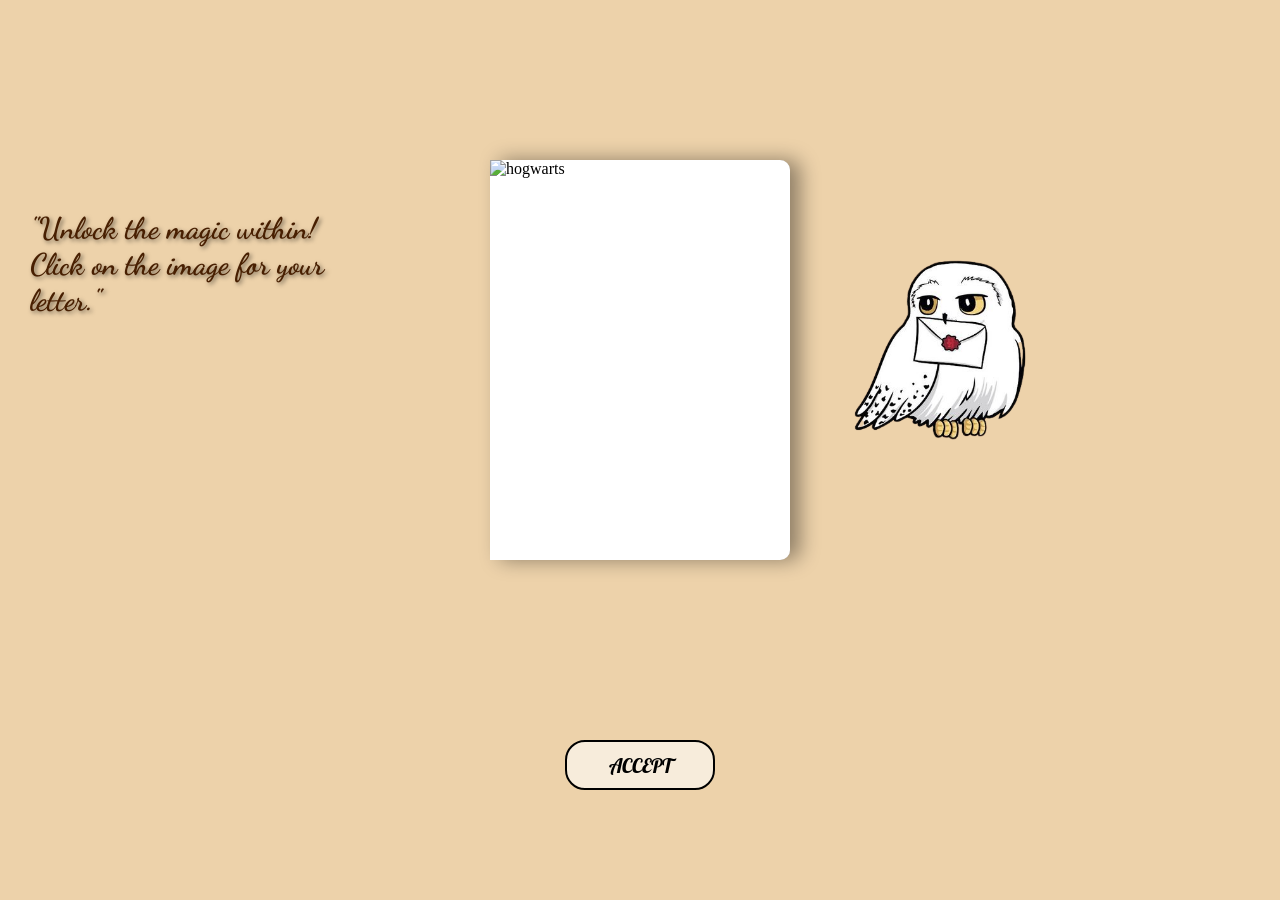
==== third.html @ c7e7a53b "message" ====
<!DOCTYPE html>
<html lang="en">
  <head>
    <meta charset="UTF-8" />
    <meta name="viewport" content="width=device-width, initial-scale=1.0" />
    <title>Potter Craft</title>
    <link rel="stylesheet" href="main.css" />
  </head>

  <body>
    <div class="open">
    <h2>"Unlock the magic within! <br>Click on the image for your letter."</h2>
  </div>
    <div class="card">
    <div class="cover">
        <img src="https://i.pinimg.com/474x/2b/15/46/2b1546d8b17c914f7974e58d3373fa6d.jpg" alt="hogwarts">
        <img src="https://i.pinimg.com/474x/be/87/03/be8703ba8e7803243dd2f4a139b5857e.jpg" alt="9 3/4">
    </div>
    <div class="content">
        <h2>Welcome To Hogwarts</h2>
       <p>Dear Student, <br>

            We are pleased to inform you that you have been accepted into Hogwarts School of Witchcraft and Wizardry for the upcoming academic year. 
        
        Enclosed with this letter, you will find a list of required books and equipment for your first year at Hogwarts. The Hogwarts Express will depart from Platform 9¾ at King's Cross Station at 11 a.m.
        
        Upon your arrival at Hogwarts, you will be sorted into one of our four houses—Gryffindor, Hufflepuff, Ravenclaw, or Slytherin. 
         
        We look forward to welcoming you to Hogwarts and witnessing the incredible journey that lies ahead for you. Prepare for a year filled with magical discoveries, friendship, and academic excellence.
        <br>
        Yours sincerely,
        <br>
        Albus Dumbledore
        <br>
        Headmaster
        <br>
        Hogwarts School of Witchcraft and Wizardry</p>
      
        <img id="third-main1" src="./pics/owl2-removebg-preview.png" alt="owl">
     
        
    </div>
  </div>
  <button id="btn" type="button">ACCEPT</button>
  <script src="./audio.js"></script>
    <script src="./third.js"></script>
  </body>
</html>
---- main.css ----
@import url('https://fonts.googleapis.com/css2?family=Dancing+Script:wght@700&family=Lobster&display=swap');

* {
    margin: 0%;
    padding: 0%;
    box-sizing: border-box;

}
.main-page{
    background-image: url("https://i.pinimg.com/564x/a6/99/66/a69966cf666f86cdaca6f19d596fd1e9.jpg");
    background-size: cover;
    width: 100vw;
    height: 100vh;
   
}
.homeImg{
    background-size: cover;
    width: 100%;
    height: 100%;
}
.zoom-out-animation {
    position: absolute;
    width: 800px; 
    top: 20%;
    animation: zoomOut 5s ease-in-out infinite alternate; 
    z-index: 1;
    margin: 0%;
    padding: 0%;
}
  
  @keyframes zoomOut {
    from {
      transform: scale(1);
    }
    to {
      transform: scale(1.2); 
    }
}

#btn{
    position: absolute;
    top: 85%;
    left: 50%;
  font-size: 20px;
  width: 150px;
  height: 50px;
  border-radius: 1em;
  transform: translate(-50%, -50%);
  border: 2px solid black;
  background: rgba(255, 255, 255, 0.584);
  
  cursor: pointer;
  font-family: 'Lobster', sans-serif;
  text-align: center;
  z-index: 2;
  
}

#btn:hover{
    background-color: rgba(67, 22, 22, 0.199);
    color: white;
    z-index: 2;
}


.container1 {
    position: relative;
    width: 100%;
    height: 100%;
    
    z-index: 2;
}

.moving {
    width: 200px;
    height: 200px;
    position: absolute;
    top: 0;
    left: 0;
    animation: moveRight 5s linear infinite; /* Adjust the duration as needed */
    
}



@keyframes moveRight {
    0% {
        left: 0;
    }
    100% {
        left: calc(100% - 100px); /* Adjust the final position and size of the image */
    }
}
.box{
    width: 400px;
    height: 300px;
    padding: 40px;
    position: absolute;
    top: 50%;
    left: 50%;
    transform: translate(-50%, -50%);
    background: #352315;
    text-align: center;
    border-radius: 5%;
    border: 5px solid white;
    z-index: 2;
    font-family: 'Dancing Script', cursive;
}

.box h1{
    color: white;
    text-transform: uppercase;
    font-weight: 500;
}

.box input[type="text"], .box input[type="text"] {
    border: 0;
    background: none;
    display: block;
    margin: 20px auto;
    text-align: center;
    border: 2px solid #ffffff;
    padding: 14px 10px;
    width: 200px;
    outline: none;
    color: white;
    border-radius: 24px;
    transition: 0.25s;
 
    
}
.box input[type="text"]:hover, .box input[type="text"]:hover {
    width: 280px;
    border-color: #ffffff;
}

#input {
    border: 0;
    background-color: beige;
  
    display: block;
    margin: 20px auto;
    text-align: center;
    border: 2px solid 36100479;
    border-radius: 2px solid black;
    padding: 14px 40px;
    outline: none;
    color: black;
    border-radius: 24px;
    transition: 0.25s;
    cursor: pointer;
    
}




body{
    min-height: 80vh;
    background-color: rgba(212, 147, 49, 0.406);
    display: flex;
    justify-content: center;
    align-items: center;
    overflow: hidden;
   
}

.card{
   position: relative;
    width: 300px;
    height: 400px;
    background-color: #f4f0e8;
    border-top-right-radius: 10px;
    border-bottom-right-radius: 10px;
    cursor: pointer;
    box-shadow: 10px 0px 20px rgba(0, 0, 0, 0.4),
    inset 300px 0 50px rgba(0, 0, 0, 0.4);
    transform: perspective(2000px) rotateZ(0);
    transform-style: preserve-3d;
    transition: all 1s ease;
} 
 .cover{
    position: absolute;
    top: 0;
    left: 0;
    width: 100%;
    height: 100%;
    background-color: #fff;
    border-top-right-radius: 10px;
    border-bottom-right-radius: 10px;
    transform-origin: left;
    transform-style: preserve-3d;
    transition: all 1s ease;
}
.card img{
    position: absolute;
    top: 0;
    left: 0;
    width: 100%;
    height: 100%;
    object-fit: cover;
    backface-visibility: hidden;
}
.cover img:nth-child(1){
    border-top-right-radius: 10px;
    border-bottom-right-radius: 10px;
}
.cover img:nth-child(2){
    transform: rotateY(180deg);
    border-top-left-radius: 10px;
    border-bottom-left-radius: 10px;
}

.card:hover{
    transform: perspective(2000px) rotateZ(-10deg);
    box-shadow: 10px 0px 20px rgba(0, 0, 0, 0.4),
    inset 20px 0 50px rgba(0, 0, 0, 0.4);
}

.card:hover .cover{
transform: rotateY(-135deg);
box-shadow: 10px 0px 20px rgba(0, 0, 0, 0.4);

}
.content{
    width: 100%;
    height: 100%;
    padding: 1rem;
    display: flex;
    flex-direction: column;
    justify-content: center;
    align-items: center;
    font-size: 12px;
    font-family: 'Dancing Script', cursive;
}  
.content h2{
    margin-bottom: 1rem;
}

.fourth-page{
    width: 100vw;
    height: auto;
    position: relative;
}

.frt-main1{
    background-size: cover;
    width: 100vw;
    height: 100vh;
}

.fourth-page .text{
    position: absolute;
    top: 80px;
    left: 26%;
    font-size: 35px;
    color: #481F01;
    font-family: 'Dancing Script', cursive;
    text-shadow: 2px 2px 4px rgba(0, 0, 0, 0.5);
   

}
.open{
    color: #481F01;
    font-family: 'Dancing Script', cursive;
    text-shadow: 2px 2px 4px rgba(0, 0, 0, 0.5);
    left: 30px;
    position: absolute;
    width: 300px;
    height: 300px;
    font-size: 20px;
}
#third-main1 {
        position: absolute;
        top: 10%;
        left: 100%;
        height: 300px;
        animation: floating 4s infinite ease-in;
    }
   
#frt-main1{
    position: absolute;
    top: 5%;
    left: 3%;
    height: 500px;
    animation: floating 4s infinite ease-in;
    }
    
#frt-main2 {
        position: absolute;
        top: 40%;
        right: 70%;
        height: 425px;
        animation: floating 4s infinite ease-in;
    }
    #frt-main3 {
        position: absolute;
        top: 50%;
        right: 80%;
        height: 250px;
        animation: floating 4s infinite ease-in;
    }
    #frt-main4 {
        position: absolute;
        top: 5%;
        left: 70%;
        height: 300px;
        animation: floating 4s infinite ease-in;
    }
    #frt-main5 {
        position: absolute;
        top: 40%;
        left: 70%;
        height: 250px;
        animation: floating 4s infinite ease-in;
    }
    #frt-main6 {
        position: absolute;
        top: 40%;
        left: 80%;
        height: 250px;
        animation: floating 4s infinite ease-in;
    }
    @keyframes floating {
        0%{
            transform: translateY(0px);
        }
        50%{
            transform: translateY(30px) ;
        }
    }


 .game{
    width: 100vw;
    height: auto;
    position: relative;
}
.over{
    background-size: cover;
    width: 100vw;
    height: 100vh;
} 
#score-box {
    position: absolute;
    font-size: 20px;
    font-family: 'Lobster', sans-serif;
    border: 2px solid black;
    top: 70%;
    left: 40%;
    width: 240px;
    height: 50px;
    border-radius: 1em;
    text-align: center;
    padding: 20px;
    display: flex;
    justify-content: center;
    align-items: center;
}

#message {
   position: absolute;
   font-size: 40px;
   font-family: 'Lobster', sans-serif;
   color: #7E2A11;
   text-shadow: 4px 4px 4px rgba(0, 0, 0, 0.5);
   animation: message 5s ease-in-out infinite alternate; 
}


  @keyframes message {
    from {
      transform: scale(1);
    }
    to {
      transform: scale(1.2); 
    }
}

@media(max-width: 550px){
    .main-page{
        background-image: url("https://i.pinimg.com/564x/a6/99/66/a69966cf666f86cdaca6f19d596fd1e9.jpg") no-repeat center center fixed ;
        /* background-repeat: no-repeat; */

}
    
.zoom-out-animation {
    width: 490px; 
    top: 10%; 
}
#btn{
    position: absolute;
    top: 90%;
    left: 50%;
    font-size: 18px;
    width: 130px;
  height: 40px;
    
}
.box{
    width: 300px;
    height: 300px;
    background-color: #352315ae;
}
.box input[type="text"]:hover, .box input[type="text"]:hover {
    width: 220px;
}
#third-main1 {
    display: none;
}

.card{
    position: relative;
     width: 290px;
     height: 300px;
 }

.fourth-page{
    width: 100vw;
    height: 100vh;
    overflow: hidden;
}
.fourth-page .text{
    left: 6%;
    font-size: 20px;
}
#frt-main1{
    position: absolute;
    top: 50%;
    left: 55%;
    height: 300px;
    animation: floating 4s infinite ease-in;
    }
    
#frt-main2 {
        position: absolute;
        top: 55%;
        right: 60%;
        height: 250px;
        animation: floating 4s infinite ease-in;
    }
    #frt-main3 {
   display: none;
    }
    #frt-main4 {
        position: absolute;
        top: 15%;
        left: 52%;
        height: 200px;
        animation: floating 4s infinite ease-in;
    }
    #frt-main5 {
       display: none;
    }
    #frt-main6 {
      display: none;
    }
    @keyframes floating {
        0%{
            transform: translateY(0px);
        }
        50%{
            transform: translateY(30px) ;
        }
    }
    #message {
     font-size: 30px;
     }
    #score-box {
        font-size: 15px;
        top: 65%;
        left: 25%;
        width: 200px;
        height: 15px;
     }
     .open{
        top: 75%;
        left: 15%;
        text-align: center;
        font-size: 15px;
         
     }
}
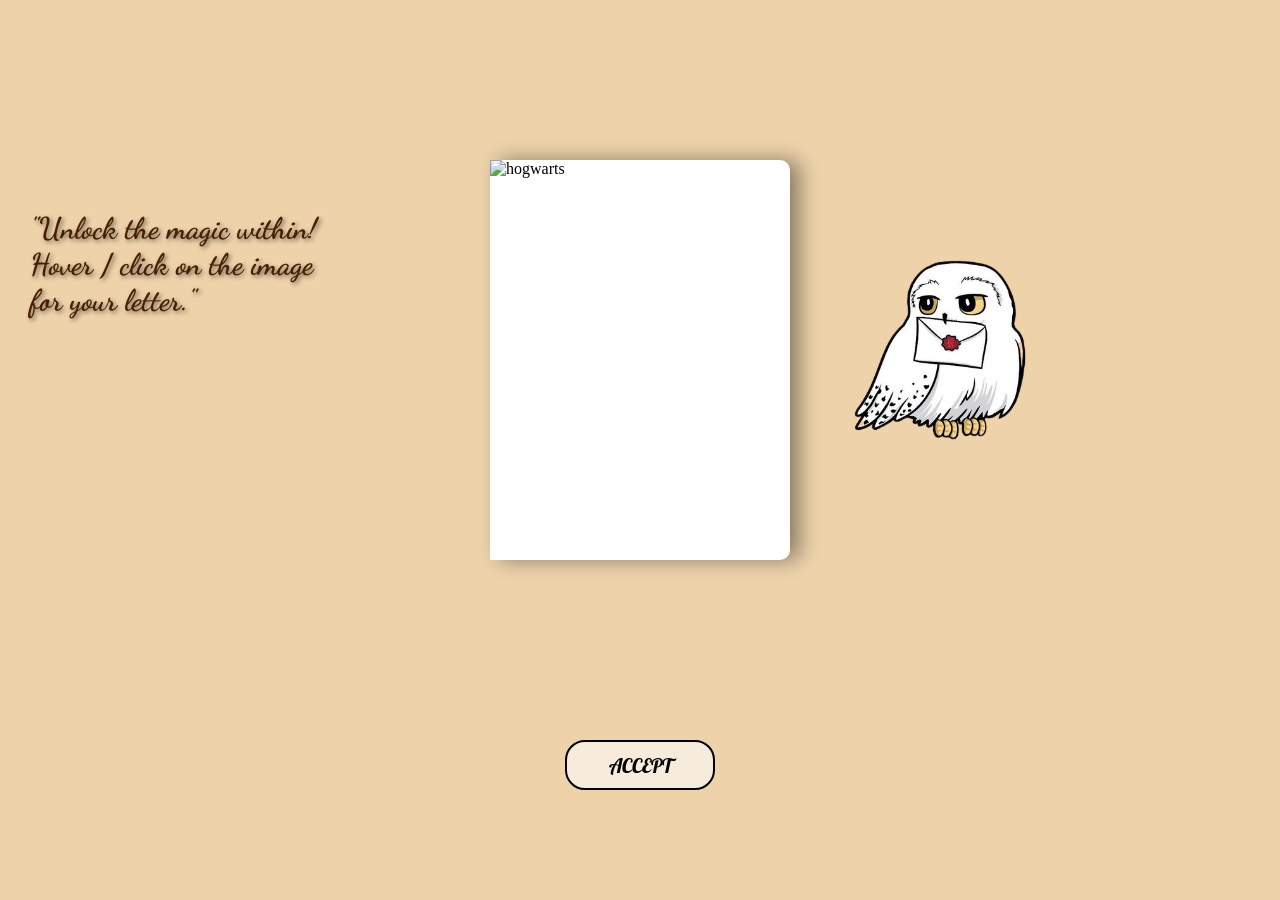
==== commit f2133da8: "message" ====
--- a/third.html
+++ b/third.html
@@ -9,7 +9,7 @@
 
   <body>
     <div class="open">
-    <h2>"Unlock the magic within! <br>Click on the image for your letter."</h2>
+    <h2>"Unlock the magic within! <br>Hover / click on the image for your letter."</h2>
   </div>
     <div class="card">
     <div class="cover">
--- a/main.css
+++ b/main.css
@@ -77,18 +77,16 @@
     position: absolute;
     top: 0;
     left: 0;
-    animation: moveRight 5s linear infinite; /* Adjust the duration as needed */
-    
-}
-
-
+    animation: moveRight 5s linear infinite; 
+    
+}
 
 @keyframes moveRight {
     0% {
         left: 0;
     }
     100% {
-        left: calc(100% - 100px); /* Adjust the final position and size of the image */
+        left: calc(100% - 100px); 
     }
 }
 .box{
@@ -120,14 +118,12 @@
     margin: 20px auto;
     text-align: center;
     border: 2px solid #ffffff;
-    padding: 14px 10px;
+    padding: 14px 1px;
     width: 200px;
     outline: none;
     color: white;
     border-radius: 24px;
-    transition: 0.25s;
- 
-    
+    transition: 0.25s;  
 }
 .box input[type="text"]:hover, .box input[type="text"]:hover {
     width: 280px;
@@ -347,7 +343,7 @@
     font-family: 'Lobster', sans-serif;
     border: 2px solid black;
     top: 70%;
-    left: 40%;
+    left: 4.5%;
     width: 240px;
     height: 50px;
     border-radius: 1em;
@@ -422,7 +418,7 @@
 }
 .fourth-page .text{
     left: 6%;
-    font-size: 20px;
+    font-size: 2rem;
 }
 #frt-main1{
     position: absolute;
@@ -475,7 +471,7 @@
      }
      .open{
         top: 75%;
-        left: 15%;
+        left: 22%;
         text-align: center;
         font-size: 15px;
          
